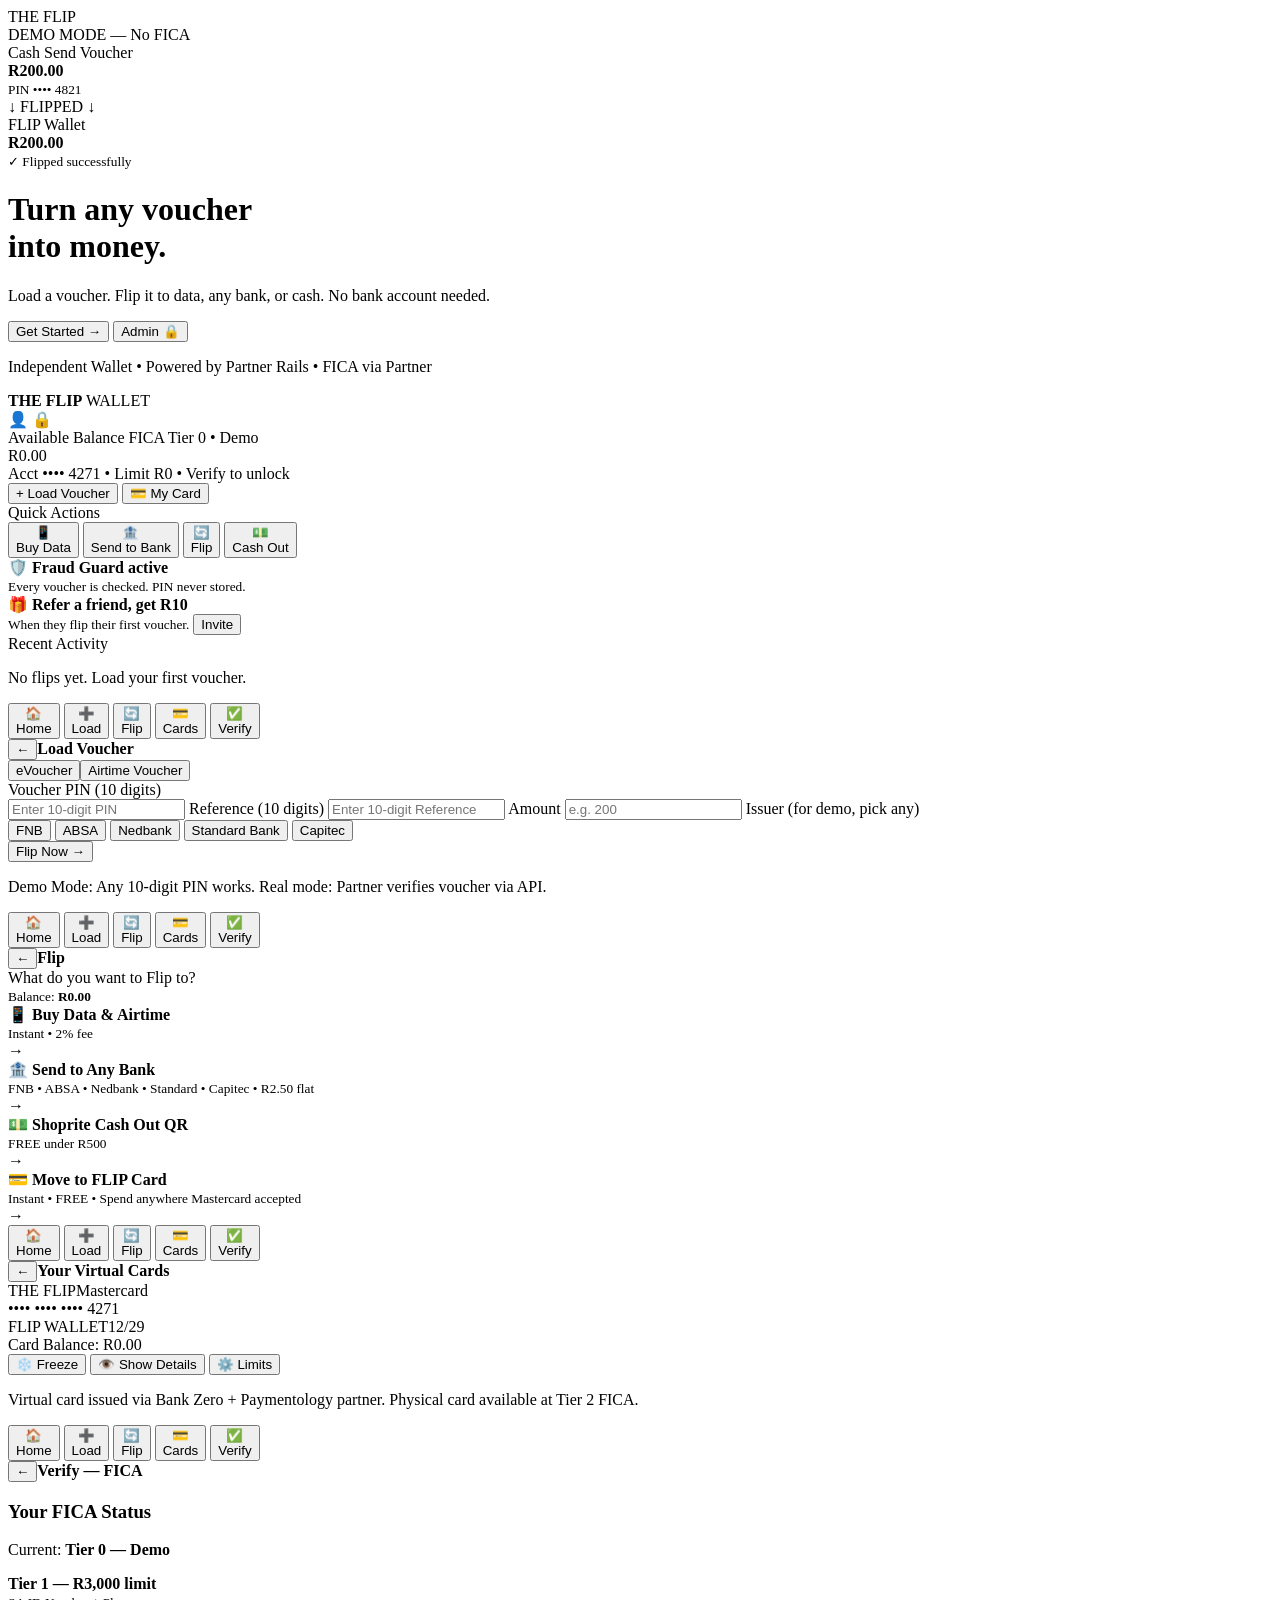
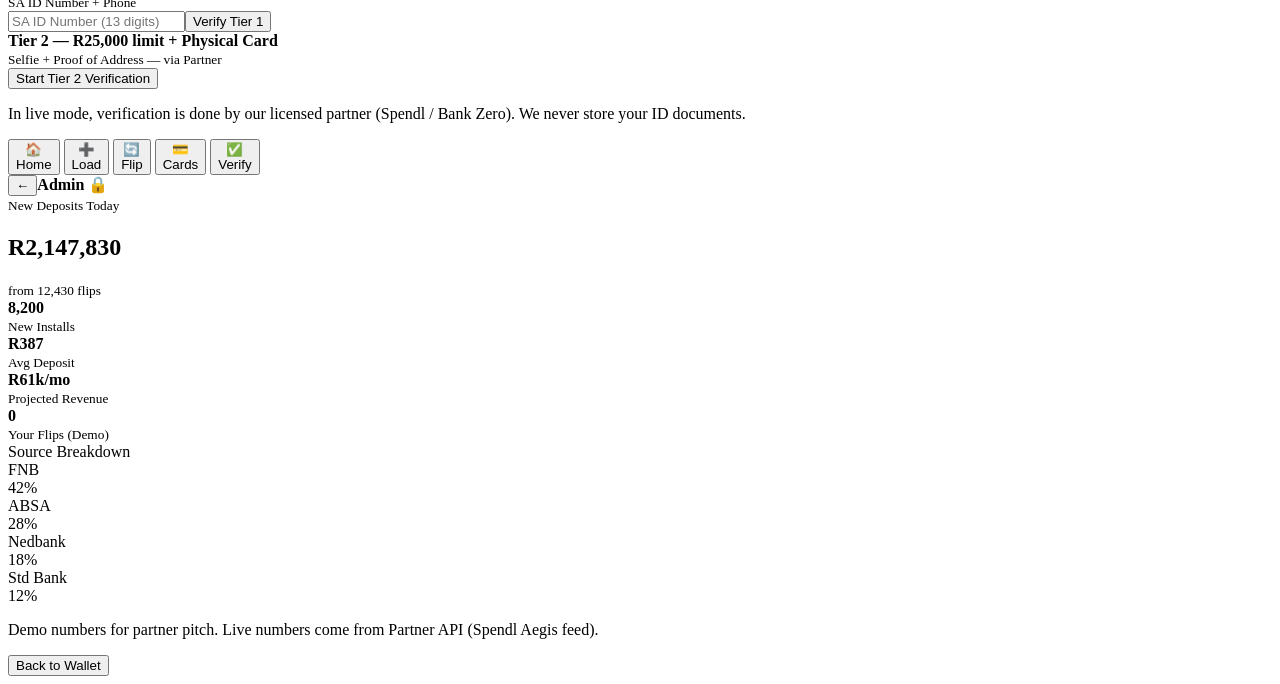
==== index.html @ af290a34 "Create index.html" ====
<!DOCTYPE html>
<html lang="en">
<head>
<meta charset="UTF-8">
<meta name="viewport" content="width=device-width, initial-scale=1.0, maximum-scale=1.0, user-scalable=no">
<title>THE FLIP — Turn Any Voucher Into Money</title>
<link rel="stylesheet" href="style.css">
</head>
<body>

<!-- ========== ONBOARD ========== -->
<div id="screen-onboard" class="screen active">
  <div class="onboard-top">
    <div class="logo">THE <span>FLIP</span></div>
    <div class="demo-badge">DEMO MODE — No FICA</div>
  </div>
  <div class="onboard-hero">
    <div class="flip-card-demo">
      <div class="mini-voucher">Cash Send Voucher<br><b>R200.00</b><br><small>PIN •••• 4821</small></div>
      <div class="flip-arrow">↓ FLIPPED ↓</div>
      <div class="mini-wallet">FLIP Wallet<br><b>R200.00</b><br><small>✓ Flipped successfully</small></div>
    </div>
    <h1>Turn any voucher<br>into <span>money.</span></h1>
    <p>Load a voucher. Flip it to data, any bank, or cash. No bank account needed.</p>
  </div>
  <button class="btn-primary" onclick="showScreen('home')">Get Started →</button>
  <button class="btn-ghost" onclick="showScreen('admin')">Admin 🔒</button>
  <p class="small">Independent Wallet • Powered by Partner Rails • FICA via Partner</p>
</div>

<!-- ========== HOME / WALLET ========== -->
<div id="screen-home" class="screen">
  <header class="topbar">
    <div><b>THE FLIP</b> <span class="wallet-tag">WALLET</span></div>
    <div class="top-icons"><span onclick="showScreen('fica')">👤</span> <span onclick="showScreen('admin')">🔒</span></div>
  </header>

  <div class="balance-card">
    <div class="bal-label">Available Balance <span id="fica-badge" class="fica-badge">FICA Tier 0 • Demo</span></div>
    <div class="bal-amount">R<span id="balance">0.00</span></div>
    <div class="bal-sub">Acct •••• 4271 • <span id="tier-limit">Limit R0 • Verify to unlock</span></div>
    <div class="bal-actions">
      <button class="btn-white" onclick="showScreen('load')">+ Load Voucher</button>
      <button class="btn-outline" onclick="showScreen('cards')">💳 My Card</button>
    </div>
  </div>

  <div class="section-title">Quick Actions</div>
  <div class="grid-4">
    <button onclick="flipTo('data')">📱<br>Buy Data</button>
    <button onclick="flipTo('bank')">🏦<br>Send to Bank</button>
    <button onclick="showScreen('flip')">🔄<br>Flip</button>
    <button onclick="flipTo('cashout')">💵<br>Cash Out</button>
  </div>

  <div class="fraud-card">🛡️ <b>Fraud Guard active</b><br><small>Every voucher is checked. PIN never stored.</small></div>

  <div class="refer-card">🎁 <b>Refer a friend, get R10</b><br><small>When they flip their first voucher.</small> <button class="btn-small" onclick="alert('Refer link copied!')">Invite</button></div>

  <div class="section-title">Recent Activity</div>
  <div id="activity" class="activity"><p class="empty">No flips yet. Load your first voucher.</p></div>

  <nav class="bottom-nav">
    <button class="active" onclick="showScreen('home')">🏠<br>Home</button>
    <button onclick="showScreen('load')">➕<br>Load</button>
    <button onclick="showScreen('flip')">🔄<br>Flip</button>
    <button onclick="showScreen('cards')">💳<br>Cards</button>
    <button onclick="showScreen('fica')">✅<br>Verify</button>
  </nav>
</div>

<!-- ========== LOAD VOUCHER ========== -->
<div id="screen-load" class="screen">
  <header class="topbar"><button onclick="showScreen('home')">←</button><b>Load Voucher</b><span></span></header>
  <div class="tabs"><button id="tab-e" class="tab active" onclick="setTab('e')">eVoucher</button><button id="tab-a" class="tab" onclick="setTab('a')">Airtime Voucher</button></div>
  <div class="form-card">
    <label>Voucher PIN (10 digits)</label>
    <div class="pin-row" id="pin-row"></div>
    <input type="tel" id="pin-input" maxlength="10" placeholder="Enter 10-digit PIN" inputmode="numeric">
    <label>Reference (10 digits)</label>
    <input type="tel" id="ref-input" maxlength="10" placeholder="Enter 10-digit Reference" inputmode="numeric">
    <label>Amount</label>
    <input type="number" id="amount-input" placeholder="e.g. 200" inputmode="decimal">
    <label>Issuer (for demo, pick any)</label>
    <div class="bank-row">
      <button class="bank-btn" onclick="selectBank(this)">FNB</button>
      <button class="bank-btn" onclick="selectBank(this)">ABSA</button>
      <button class="bank-btn" onclick="selectBank(this)">Nedbank</button>
      <button class="bank-btn" onclick="selectBank(this)">Standard Bank</button>
      <button class="bank-btn" onclick="selectBank(this)">Capitec</button>
    </div>
    <button class="btn-primary" onclick="flipNow()">Flip Now →</button>
    <p class="small">Demo Mode: Any 10-digit PIN works. Real mode: Partner verifies voucher via API.</p>
  </div>
  <nav class="bottom-nav">
    <button onclick="showScreen('home')">🏠<br>Home</button>
    <button class="active" onclick="showScreen('load')">➕<br>Load</button>
    <button onclick="showScreen('flip')">🔄<br>Flip</button>
    <button onclick="showScreen('cards')">💳<br>Cards</button>
    <button onclick="showScreen('fica')">✅<br>Verify</button>
  </nav>
</div>

<!-- ========== FLIP / CHOOSE DESTINATION ========== -->
<div id="screen-flip" class="screen">
  <header class="topbar"><button onclick="showScreen('home')">←</button><b>Flip</b><span></span></header>
  <div class="flip-head">What do you want to Flip to?<br><small>Balance: <b>R<span class="bal-mirror">0.00</span></b></small></div>
  <div class="flip-option" onclick="flipTo('data')">
    <div>📱 <b>Buy Data & Airtime</b><br><small>Instant • 2% fee</small></div><span>→</span>
  </div>
  <div class="flip-option" onclick="flipTo('bank')">
    <div>🏦 <b>Send to Any Bank</b><br><small>FNB • ABSA • Nedbank • Standard • Capitec • R2.50 flat</small></div><span>→</span>
  </div>
  <div class="flip-option" onclick="flipTo('cashout')">
    <div>💵 <b>Shoprite Cash Out QR</b><br><small>FREE under R500</small></div><span>→</span>
  </div>
  <div class="flip-option" onclick="showScreen('cards')">
    <div>💳 <b>Move to FLIP Card</b><br><small>Instant • FREE • Spend anywhere Mastercard accepted</small></div><span>→</span>
  </div>
  <nav class="bottom-nav">
    <button onclick="showScreen('home')">🏠<br>Home</button>
    <button onclick="showScreen('load')">➕<br>Load</button>
    <button class="active" onclick="showScreen('flip')">🔄<br>Flip</button>
    <button onclick="showScreen('cards')">💳<br>Cards</button>
    <button onclick="showScreen('fica')">✅<br>Verify</button>
  </nav>
</div>

<!-- ========== CARDS ========== -->
<div id="screen-cards" class="screen">
  <header class="topbar"><button onclick="showScreen('home')">←</button><b>Your Virtual Cards</b><span></span></header>
  <div class="vcard">
    <div class="vcard-top"><span>THE FLIP</span><span>Mastercard</span></div>
    <div class="vcard-num" id="card-num">•••• •••• •••• 4271</div>
    <div class="vcard-bottom"><span>FLIP WALLET</span><span>12/29</span></div>
    <div class="vcard-bal">Card Balance: R<span class="bal-mirror">0.00</span></div>
  </div>
  <div class="grid-3">
    <button onclick="toggleCard()">❄️ Freeze</button>
    <button onclick="alert('Card number: 5355 1234 5678 4271\nCVV: 123 — Demo only')">👁️ Show Details</button>
    <button onclick="alert('Limit set to R3,000 / day')">⚙️ Limits</button>
  </div>
  <p class="small">Virtual card issued via Bank Zero + Paymentology partner. Physical card available at Tier 2 FICA.</p>
  <nav class="bottom-nav">
    <button onclick="showScreen('home')">🏠<br>Home</button>
    <button onclick="showScreen('load')">➕<br>Load</button>
    <button onclick="showScreen('flip')">🔄<br>Flip</button>
    <button class="active" onclick="showScreen('cards')">💳<br>Cards</button>
    <button onclick="showScreen('fica')">✅<br>Verify</button>
  </nav>
</div>

<!-- ========== FICA / VERIFY ========== -->
<div id="screen-fica" class="screen">
  <header class="topbar"><button onclick="showScreen('home')">←</button><b>Verify — FICA</b><span></span></header>
  <div class="fica-card">
    <h3>Your FICA Status</h3>
    <p>Current: <b id="fica-status">Tier 0 — Demo</b></p>
    <div class="tier"><b>Tier 1 — R3,000 limit</b><br><small>SA ID Number + Phone</small><br><input id="id-input" placeholder="SA ID Number (13 digits)" maxlength="13" inputmode="numeric"><button class="btn-primary" onclick="verifyTier1()">Verify Tier 1</button></div>
    <div class="tier"><b>Tier 2 — R25,000 limit + Physical Card</b><br><small>Selfie + Proof of Address — via Partner</small><br><button class="btn-outline" onclick="verifyTier2()">Start Tier 2 Verification</button></div>
    <p class="small">In live mode, verification is done by our licensed partner (Spendl / Bank Zero). We never store your ID documents.</p>
  </div>
  <nav class="bottom-nav">
    <button onclick="showScreen('home')">🏠<br>Home</button>
    <button onclick="showScreen('load')">➕<br>Load</button>
    <button onclick="showScreen('flip')">🔄<br>Flip</button>
    <button onclick="showScreen('cards')">💳<br>Cards</button>
    <button class="active" onclick="showScreen('fica')">✅<br>Verify</button>
  </nav>
</div>

<!-- ========== ADMIN ========== -->
<div id="screen-admin" class="screen">
  <header class="topbar"><button onclick="showScreen('home')">←</button><b>Admin 🔒</b><span></span></header>
  <div class="admin-hero"><small>New Deposits Today</small><h2>R<span id="admin-deposits">2,147,830</span></h2><small>from <span id="admin-flips">12,430</span> flips</small></div>
  <div class="grid-2">
    <div class="stat"><b id="admin-installs">8,200</b><br><small>New Installs</small></div>
    <div class="stat"><b>R387</b><br><small>Avg Deposit</small></div>
    <div class="stat"><b>R61k/mo</b><br><small>Projected Revenue</small></div>
    <div class="stat"><b id="admin-your-flips">0</b><br><small>Your Flips (Demo)</small></div>
  </div>
  <div class="section-title">Source Breakdown</div>
  <div class="bar-row"><span>FNB</span><div class="bar"><i style="width:42%"></i></div><span>42%</span></div>
  <div class="bar-row"><span>ABSA</span><div class="bar"><i style="width:28%"></i></div><span>28%</span></div>
  <div class="bar-row"><span>Nedbank</span><div class="bar"><i style="width:18%"></i></div><span>18%</span></div>
  <div class="bar-row"><span>Std Bank</span><div class="bar"><i style="width:12%"></i></div><span>12%</span></div>
  <p class="small">Demo numbers for partner pitch. Live numbers come from Partner API (Spendl Aegis feed).</p>
  <button class="btn-primary" onclick="showScreen('home')">Back to Wallet</button>
</div>

<script src="app.js"></script>
</body>
</html>
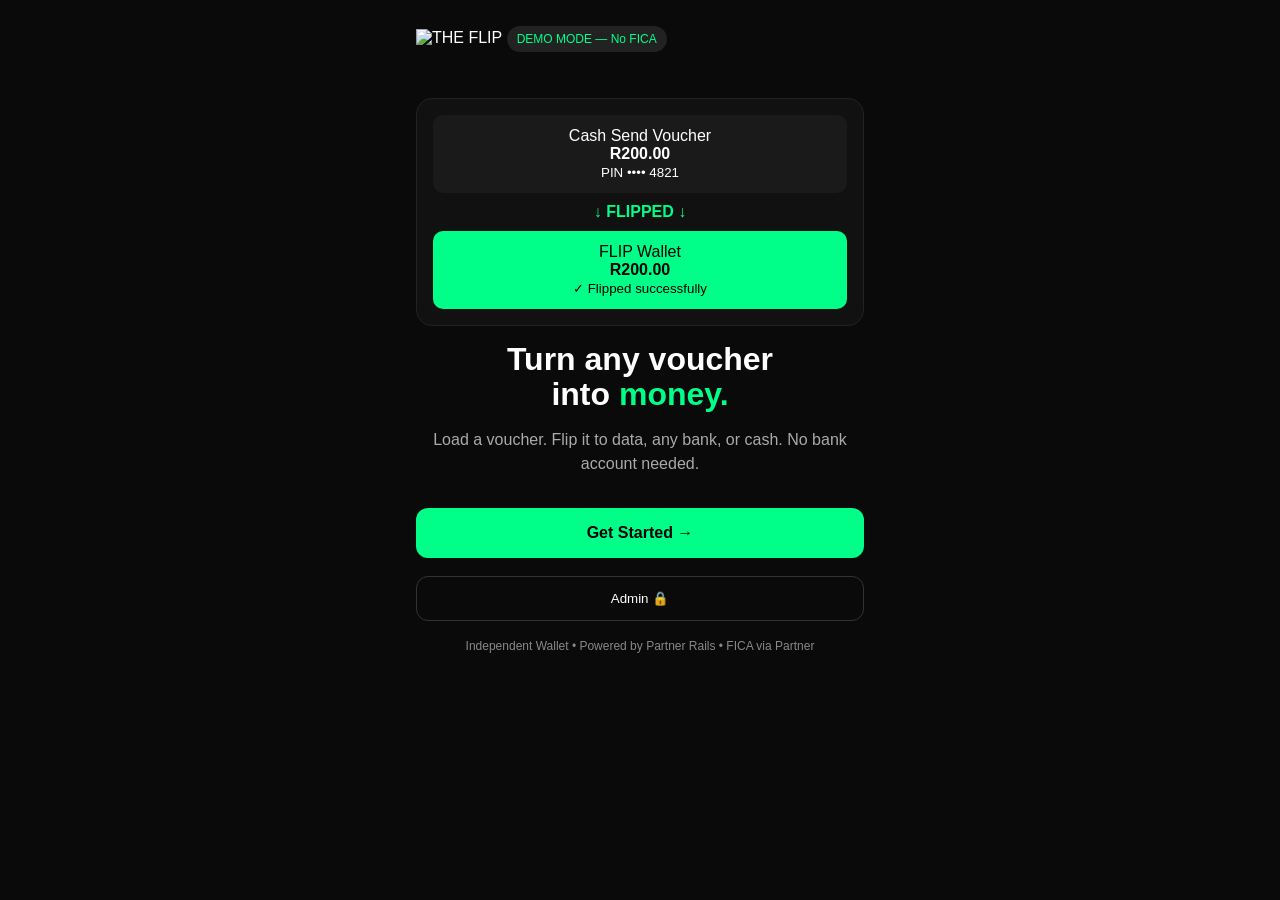
==== commit 5986ba99: "Use THE FLIP flat vector logo on welcome screen" ====
--- a/index.html
+++ b/index.html
@@ -11,7 +11,7 @@
 <!-- ========== ONBOARD ========== -->
 <div id="screen-onboard" class="screen active">
   <div class="onboard-top">
-    <div class="logo">THE <span>FLIP</span></div>
+    <img class="brand-logo" src="the-flip-logo.svg" alt="THE FLIP">
     <div class="demo-badge">DEMO MODE — No FICA</div>
   </div>
   <div class="onboard-hero">
--- a/style.css
+++ b/style.css
@@ -0,0 +1,53 @@
+*{box-sizing:border-box;margin:0;padding:0;font-family:Arial,sans-serif}
+body{background:#0a0a0a;color:#fff;max-width:480px;margin:0 auto;min-height:100vh}
+.screen{display:none;padding:16px;padding-bottom:90px}
+.screen.active{display:block}
+.logo{font-size:28px;font-weight:900}.logo span{color:#00ff88}
+.demo-badge{background:#222;color:#00ff88;padding:6px 10px;border-radius:20px;font-size:12px;display:inline-block;margin:10px 0}
+.onboard-hero{text-align:center;padding:20px 0}
+.flip-card-demo{background:#111;border:1px solid #222;border-radius:16px;padding:16px;margin:16px 0}
+.mini-voucher{background:#1a1a1a;padding:12px;border-radius:10px}
+.flip-arrow{margin:10px 0;color:#00ff88;font-weight:900}
+.mini-wallet{background:#00ff88;color:#000;padding:12px;border-radius:10px}
+h1{font-size:32px;line-height:1.1;margin:16px 0}.logo span,h1 span{color:#00ff88}
+p{color:#aaa;line-height:1.5}
+.btn-primary{background:#00ff88;color:#000;border:none;width:100%;padding:16px;border-radius:12px;font-weight:900;font-size:16px;margin:12px 0}
+.btn-ghost{background:transparent;color:#fff;border:1px solid #333;width:100%;padding:14px;border-radius:12px;margin:6px 0}
+.btn-white{background:#fff;color:#000;border:none;padding:12px 16px;border-radius:10px;font-weight:700}
+.btn-outline{background:transparent;color:#fff;border:1px solid #fff;padding:12px 16px;border-radius:10px}
+.small{font-size:12px;color:#888;text-align:center;margin-top:10px}
+.topbar{display:flex;justify-content:space-between;align-items:center;padding:12px 0}
+.wallet-tag{background:#00ff88;color:#000;padding:2px 8px;border-radius:20px;font-size:11px}
+.top-icons span{font-size:22px;margin-left:12px}
+.balance-card{background:linear-gradient(135deg,#00ff88,#00cc6a);color:#000;border-radius:20px;padding:20px}
+.bal-label{font-size:13px;display:flex;justify-content:space-between}
+.fica-badge{background:#000;color:#00ff88;padding:3px 8px;border-radius:20px;font-size:11px}
+.bal-amount{font-size:42px;font-weight:900;margin:8px 0}
+.bal-sub{font-size:13px;opacity:.8}
+.bal-actions{display:flex;gap:10px;margin-top:16px}
+.bal-actions button{flex:1}
+.section-title{font-weight:900;margin:20px 0 10px}
+.grid-4{display:grid;grid-template-columns:repeat(4,1fr);gap:8px}
+.grid-4 button,.grid-3 button{background:#1a1a1a;color:#fff;border:1px solid #222;padding:14px 6px;border-radius:12px;font-size:13px}
+.grid-3{display:grid;grid-template-columns:repeat(3,1fr);gap:8px;margin:14px 0}
+.grid-2{display:grid;grid-template-columns:1fr 1fr;gap:10px;margin:14px 0}
+.fraud-card,.refer-card{background:#1a1a1a;border:1px solid #222;border-radius:14px;padding:14px;margin:14px 0}
+.btn-small{background:#00ff88;border:none;padding:6px 12px;border-radius:20px;font-weight:700;margin-left:8px}
+.activity{background:#111;border-radius:12px;padding:14px}.empty{color:#777;text-align:center}
+.bottom-nav{position:fixed;bottom:0;left:50%;transform:translateX(-50%);width:100%;max-width:480px;background:#111;border-top:1px solid #222;display:flex;justify-content:space-around;padding:10px 0;z-index:99}
+.bottom-nav button{background:none;border:none;color:#888;font-size:12px}.bottom-nav button.active{color:#00ff88}
+.tabs{display:flex;gap:8px;margin:14px 0}.tab{flex:1;padding:12px;border-radius:10px;background:#1a1a1a;color:#fff;border:1px solid #222}.tab.active{background:#00ff88;color:#000}
+.form-card{background:#111;border-radius:16px;padding:16px}
+.form-card label{display:block;margin:14px 0 6px;font-size:13px;color:#aaa}
+.form-card input{width:100%;padding:14px;background:#000;border:1px solid #333;color:#fff;border-radius:10px;font-size:16px}
+.bank-row{display:flex;gap:6px;flex-wrap:wrap}.bank-btn{padding:10px 14px;background:#1a1a1a;color:#fff;border:1px solid #333;border-radius:20px}.bank-btn.active{background:#00ff88;color:#000}
+.flip-head{text-align:center;padding:20px 0;font-size:18px;font-weight:700}
+.flip-option{background:#111;border:1px solid #222;border-radius:14px;padding:16px;margin:10px 0;display:flex;justify-content:space-between;align-items:center}
+.vcard{background:linear-gradient(135deg,#111,#222);border:1px solid #00ff88;border-radius:20px;padding:20px}
+.vcard-top{display:flex;justify-content:space-between}.vcard-num{font-size:22px;letter-spacing:2px;margin:20px 0}.vcard-bottom{display:flex;justify-content:space-between;color:#aaa}.vcard-bal{margin-top:14px;color:#00ff88}
+.fica-card,.admin-hero{background:#111;border-radius:16px;padding:16px}
+.tier{background:#1a1a1a;border:1px solid #222;border-radius:12px;padding:14px;margin:14px 0}
+.tier input{width:100%;padding:12px;margin:10px 0;background:#000;border:1px solid #333;color:#fff;border-radius:10px}
+.admin-hero{text-align:center;background:linear-gradient(135deg,#00ff88,#00cc6a);color:#000}.admin-hero h2{font-size:36px}
+.stat{background:#111;border-radius:12px;padding:14px;text-align:center}
+.bar-row{display:flex;align-items:center;gap:10px;margin:8px 0;font-size:13px}.bar{flex:1;background:#222;height:10px;border-radius:10px;overflow:hidden}.bar i{display:block;height:100%;background:#00ff88}
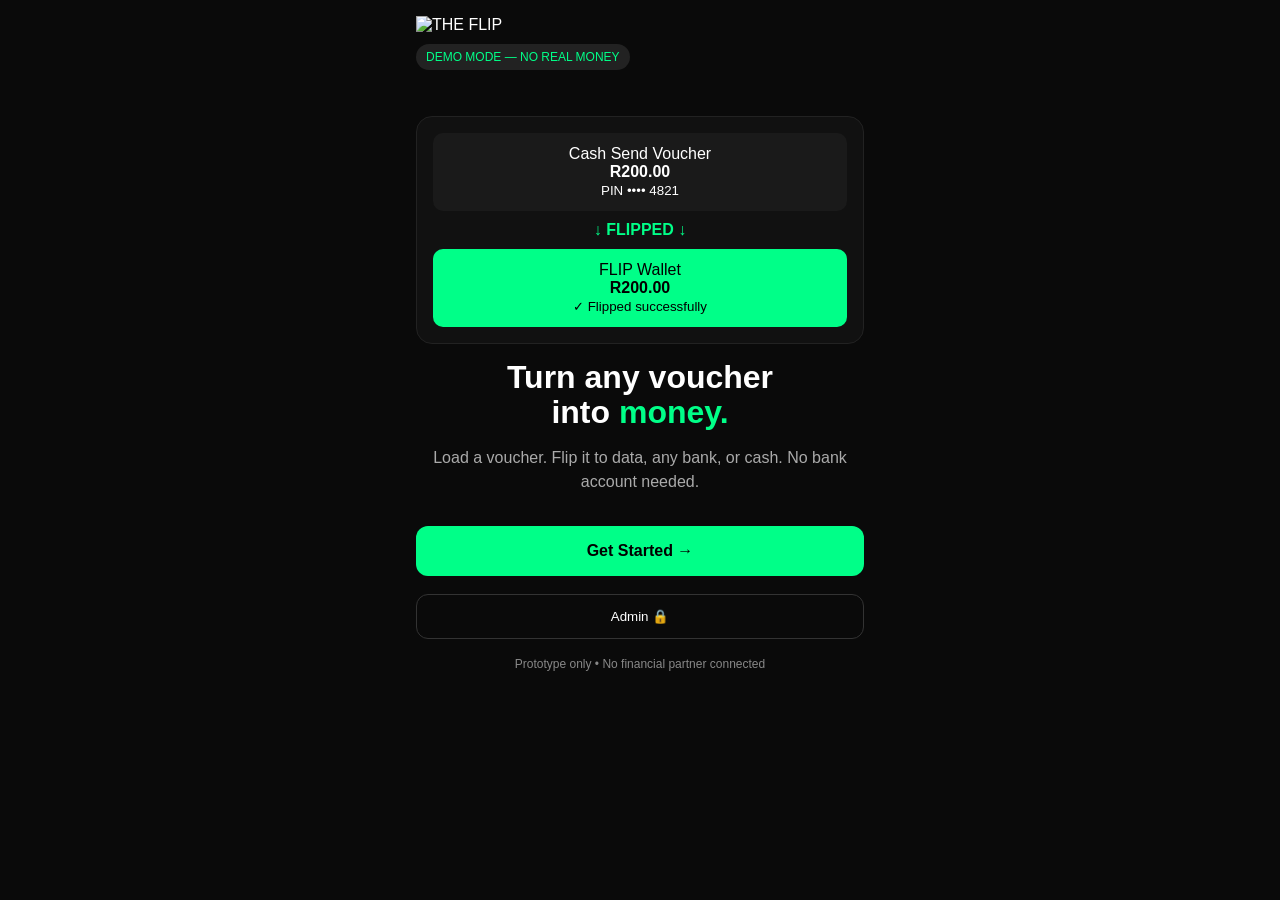
==== commit c6100dd7: "Label simulated THE FLIP features clearly for partner demo" ====
--- a/index.html
+++ b/index.html
@@ -12,7 +12,7 @@
 <div id="screen-onboard" class="screen active">
   <div class="onboard-top">
     <img class="brand-logo" src="the-flip-logo.svg" alt="THE FLIP">
-    <div class="demo-badge">DEMO MODE — No FICA</div>
+    <div class="demo-badge">DEMO MODE — NO REAL MONEY</div>
   </div>
   <div class="onboard-hero">
     <div class="flip-card-demo">
@@ -25,7 +25,7 @@
   </div>
   <button class="btn-primary" onclick="showScreen('home')">Get Started →</button>
   <button class="btn-ghost" onclick="showScreen('admin')">Admin 🔒</button>
-  <p class="small">Independent Wallet • Powered by Partner Rails • FICA via Partner</p>
+  <p class="small">Prototype only • No financial partner connected</p>
 </div>
 
 <!-- ========== HOME / WALLET ========== -->
@@ -53,11 +53,11 @@
     <button onclick="flipTo('cashout')">💵<br>Cash Out</button>
   </div>
 
-  <div class="fraud-card">🛡️ <b>Fraud Guard active</b><br><small>Every voucher is checked. PIN never stored.</small></div>
+  <div class="fraud-card">🛡️ <b>Fraud Guard active</b><br><small>Voucher checks are simulated. Never enter a real PIN.</small></div>
 
-  <div class="refer-card">🎁 <b>Refer a friend, get R10</b><br><small>When they flip their first voucher.</small> <button class="btn-small" onclick="alert('Refer link copied!')">Invite</button></div>
+  <div class="refer-card">🎁 <b>Referral feature preview</b><br><small>Referral rewards are not active in this demo.</small> <button class="btn-small" onclick="alert('Demo only: referral links are not active yet.')">Invite</button></div>
 
-  <div class="section-title">Recent Activity</div>
+  <div class="section-title">Recent Activity • Demo</div>
   <div id="activity" class="activity"><p class="empty">No flips yet. Load your first voucher.</p></div>
 
   <nav class="bottom-nav">
@@ -81,7 +81,7 @@
     <input type="tel" id="ref-input" maxlength="10" placeholder="Enter 10-digit Reference" inputmode="numeric">
     <label>Amount</label>
     <input type="number" id="amount-input" placeholder="e.g. 200" inputmode="decimal">
-    <label>Issuer (for demo, pick any)</label>
+    <label>Test issuer (demo only)</label>
     <div class="bank-row">
       <button class="bank-btn" onclick="selectBank(this)">FNB</button>
       <button class="bank-btn" onclick="selectBank(this)">ABSA</button>
@@ -90,7 +90,7 @@
       <button class="bank-btn" onclick="selectBank(this)">Capitec</button>
     </div>
     <button class="btn-primary" onclick="flipNow()">Flip Now →</button>
-    <p class="small">Demo Mode: Any 10-digit PIN works. Real mode: Partner verifies voucher via API.</p>
+    <p class="small">DEMO ONLY: Use made-up test digits. No voucher is checked and no funds are received.</p>
   </div>
   <nav class="bottom-nav">
     <button onclick="showScreen('home')">🏠<br>Home</button>
@@ -115,7 +115,7 @@
     <div>💵 <b>Shoprite Cash Out QR</b><br><small>FREE under R500</small></div><span>→</span>
   </div>
   <div class="flip-option" onclick="showScreen('cards')">
-    <div>💳 <b>Move to FLIP Card</b><br><small>Instant • FREE • Spend anywhere Mastercard accepted</small></div><span>→</span>
+    <div>💳 <b>Move to FLIP Card</b><br><small>Instant • FREE • Spend anywhere DEMO CARD accepted</small></div><span>→</span>
   </div>
   <nav class="bottom-nav">
     <button onclick="showScreen('home')">🏠<br>Home</button>
@@ -140,7 +140,7 @@
     <button onclick="alert('Card number: 5355 1234 5678 4271\nCVV: 123 — Demo only')">👁️ Show Details</button>
     <button onclick="alert('Limit set to R3,000 / day')">⚙️ Limits</button>
   </div>
-  <p class="small">Virtual card issued via Bank Zero + Paymentology partner. Physical card available at Tier 2 FICA.</p>
+  <p class="small">Illustrative card screen only. No card issuer or banking partner is connected.</p>
   <nav class="bottom-nav">
     <button onclick="showScreen('home')">🏠<br>Home</button>
     <button onclick="showScreen('load')">➕<br>Load</button>
@@ -156,9 +156,9 @@
   <div class="fica-card">
     <h3>Your FICA Status</h3>
     <p>Current: <b id="fica-status">Tier 0 — Demo</b></p>
-    <div class="tier"><b>Tier 1 — R3,000 limit</b><br><small>SA ID Number + Phone</small><br><input id="id-input" placeholder="SA ID Number (13 digits)" maxlength="13" inputmode="numeric"><button class="btn-primary" onclick="verifyTier1()">Verify Tier 1</button></div>
+    <div class="tier"><b>Tier 1 — R3,000 limit</b><br><small>SA ID Number + Phone</small><br><input id="id-input" placeholder="13-digit TEST number only — never enter your real ID" maxlength="13" inputmode="numeric"><button class="btn-primary" onclick="verifyTier1()">Verify Tier 1</button></div>
     <div class="tier"><b>Tier 2 — R25,000 limit + Physical Card</b><br><small>Selfie + Proof of Address — via Partner</small><br><button class="btn-outline" onclick="verifyTier2()">Start Tier 2 Verification</button></div>
-    <p class="small">In live mode, verification is done by our licensed partner (Spendl / Bank Zero). We never store your ID documents.</p>
+    <p class="small">Demo screens only. No FICA provider is connected. Never enter real personal information.</p>
   </div>
   <nav class="bottom-nav">
     <button onclick="showScreen('home')">🏠<br>Home</button>
@@ -172,11 +172,11 @@
 <!-- ========== ADMIN ========== -->
 <div id="screen-admin" class="screen">
   <header class="topbar"><button onclick="showScreen('home')">←</button><b>Admin 🔒</b><span></span></header>
-  <div class="admin-hero"><small>New Deposits Today</small><h2>R<span id="admin-deposits">2,147,830</span></h2><small>from <span id="admin-flips">12,430</span> flips</small></div>
+  <div class="admin-hero"><small>Illustrative Demo Deposits</small><h2>R<span id="admin-deposits">2,147,830</span></h2><small>from <span id="admin-flips">12,430</span> flips</small></div>
   <div class="grid-2">
-    <div class="stat"><b id="admin-installs">8,200</b><br><small>New Installs</small></div>
+    <div class="stat"><b id="admin-installs">8,200</b><br><small>Illustrative Installs</small></div>
     <div class="stat"><b>R387</b><br><small>Avg Deposit</small></div>
-    <div class="stat"><b>R61k/mo</b><br><small>Projected Revenue</small></div>
+    <div class="stat"><b>R61k/mo</b><br><small>Illustrative Revenue</small></div>
     <div class="stat"><b id="admin-your-flips">0</b><br><small>Your Flips (Demo)</small></div>
   </div>
   <div class="section-title">Source Breakdown</div>
@@ -184,7 +184,7 @@
   <div class="bar-row"><span>ABSA</span><div class="bar"><i style="width:28%"></i></div><span>28%</span></div>
   <div class="bar-row"><span>Nedbank</span><div class="bar"><i style="width:18%"></i></div><span>18%</span></div>
   <div class="bar-row"><span>Std Bank</span><div class="bar"><i style="width:12%"></i></div><span>12%</span></div>
-  <p class="small">Demo numbers for partner pitch. Live numbers come from Partner API (Spendl Aegis feed).</p>
+  <p class="small">All figures are fictional sample data for interface demonstration. No partner API is connected.</p>
   <button class="btn-primary" onclick="showScreen('home')">Back to Wallet</button>
 </div>
 
--- a/style.css
+++ b/style.css
@@ -2,7 +2,7 @@
 body{background:#0a0a0a;color:#fff;max-width:480px;margin:0 auto;min-height:100vh}
 .screen{display:none;padding:16px;padding-bottom:90px}
 .screen.active{display:block}
-.logo{font-size:28px;font-weight:900}.logo span{color:#00ff88}
+.brand-logo{display:block;width:190px;max-width:70vw;height:auto;object-fit:contain}
 .demo-badge{background:#222;color:#00ff88;padding:6px 10px;border-radius:20px;font-size:12px;display:inline-block;margin:10px 0}
 .onboard-hero{text-align:center;padding:20px 0}
 .flip-card-demo{background:#111;border:1px solid #222;border-radius:16px;padding:16px;margin:16px 0}
